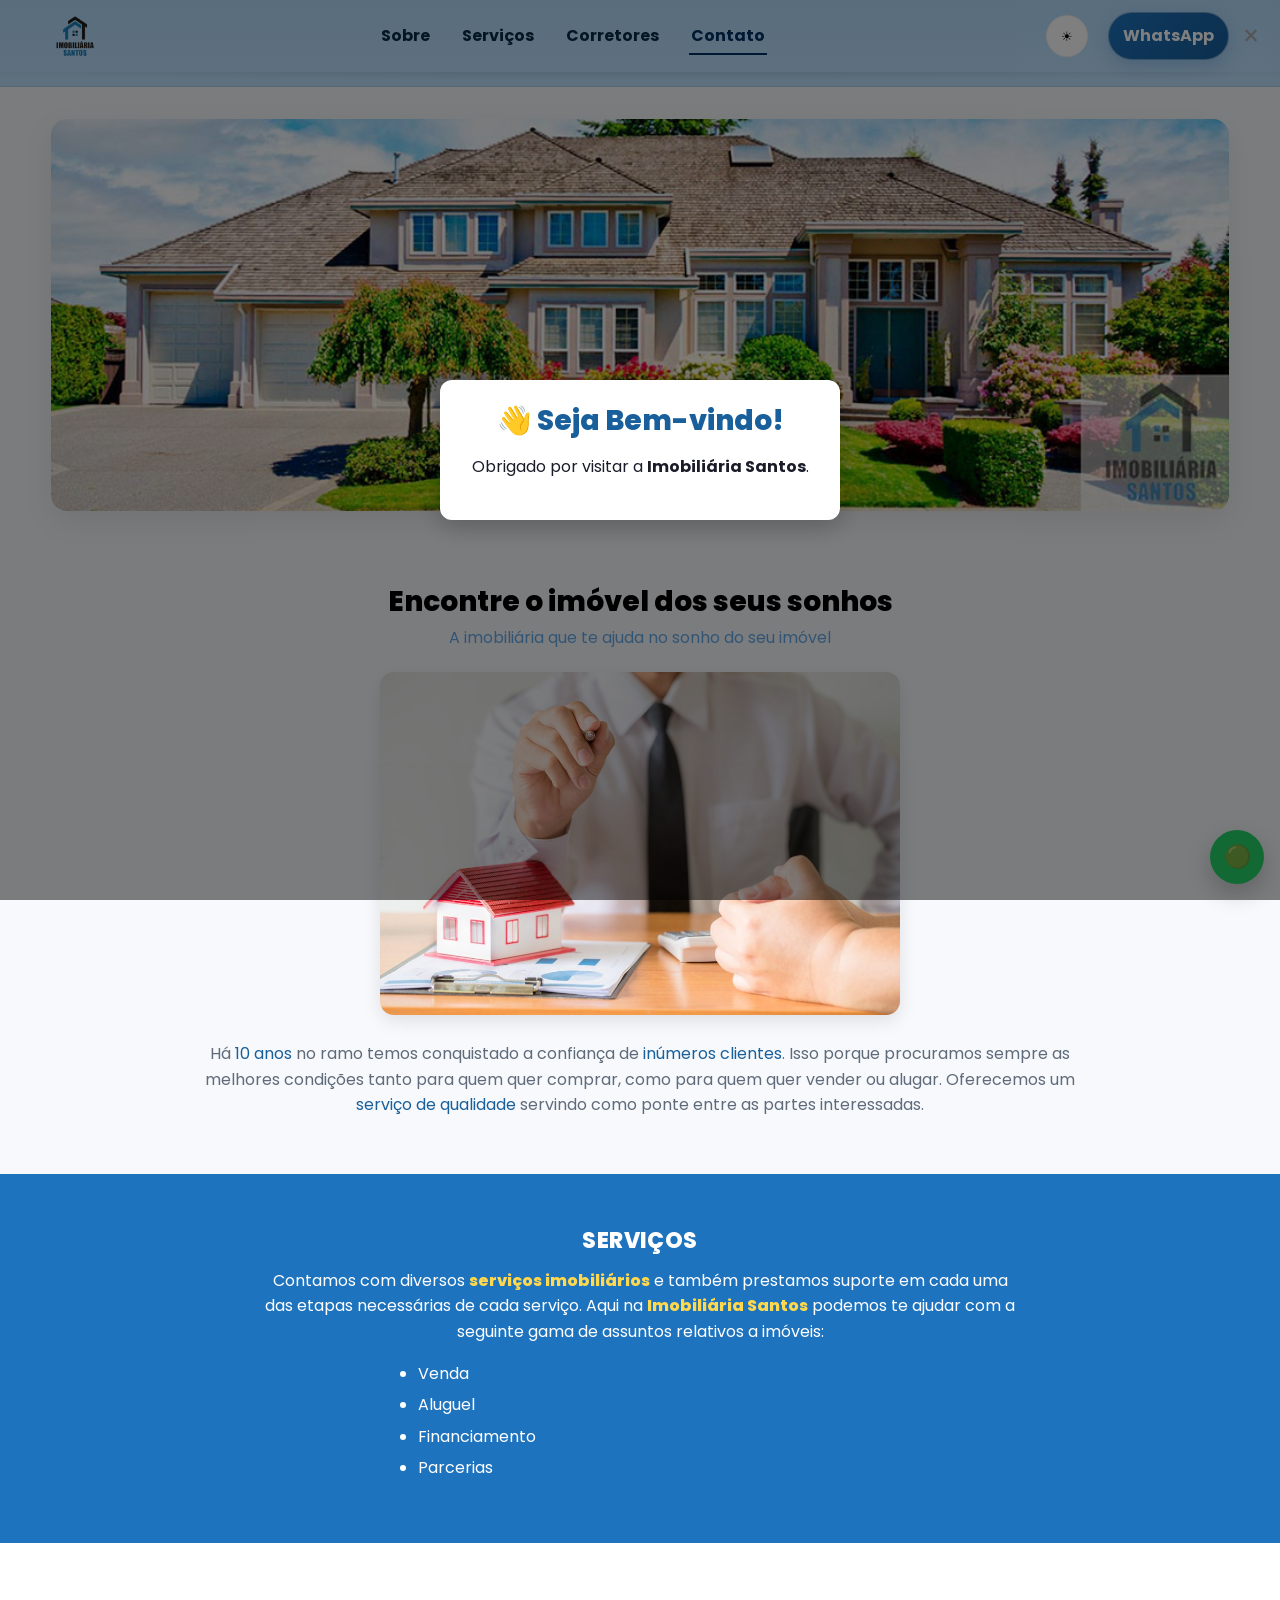
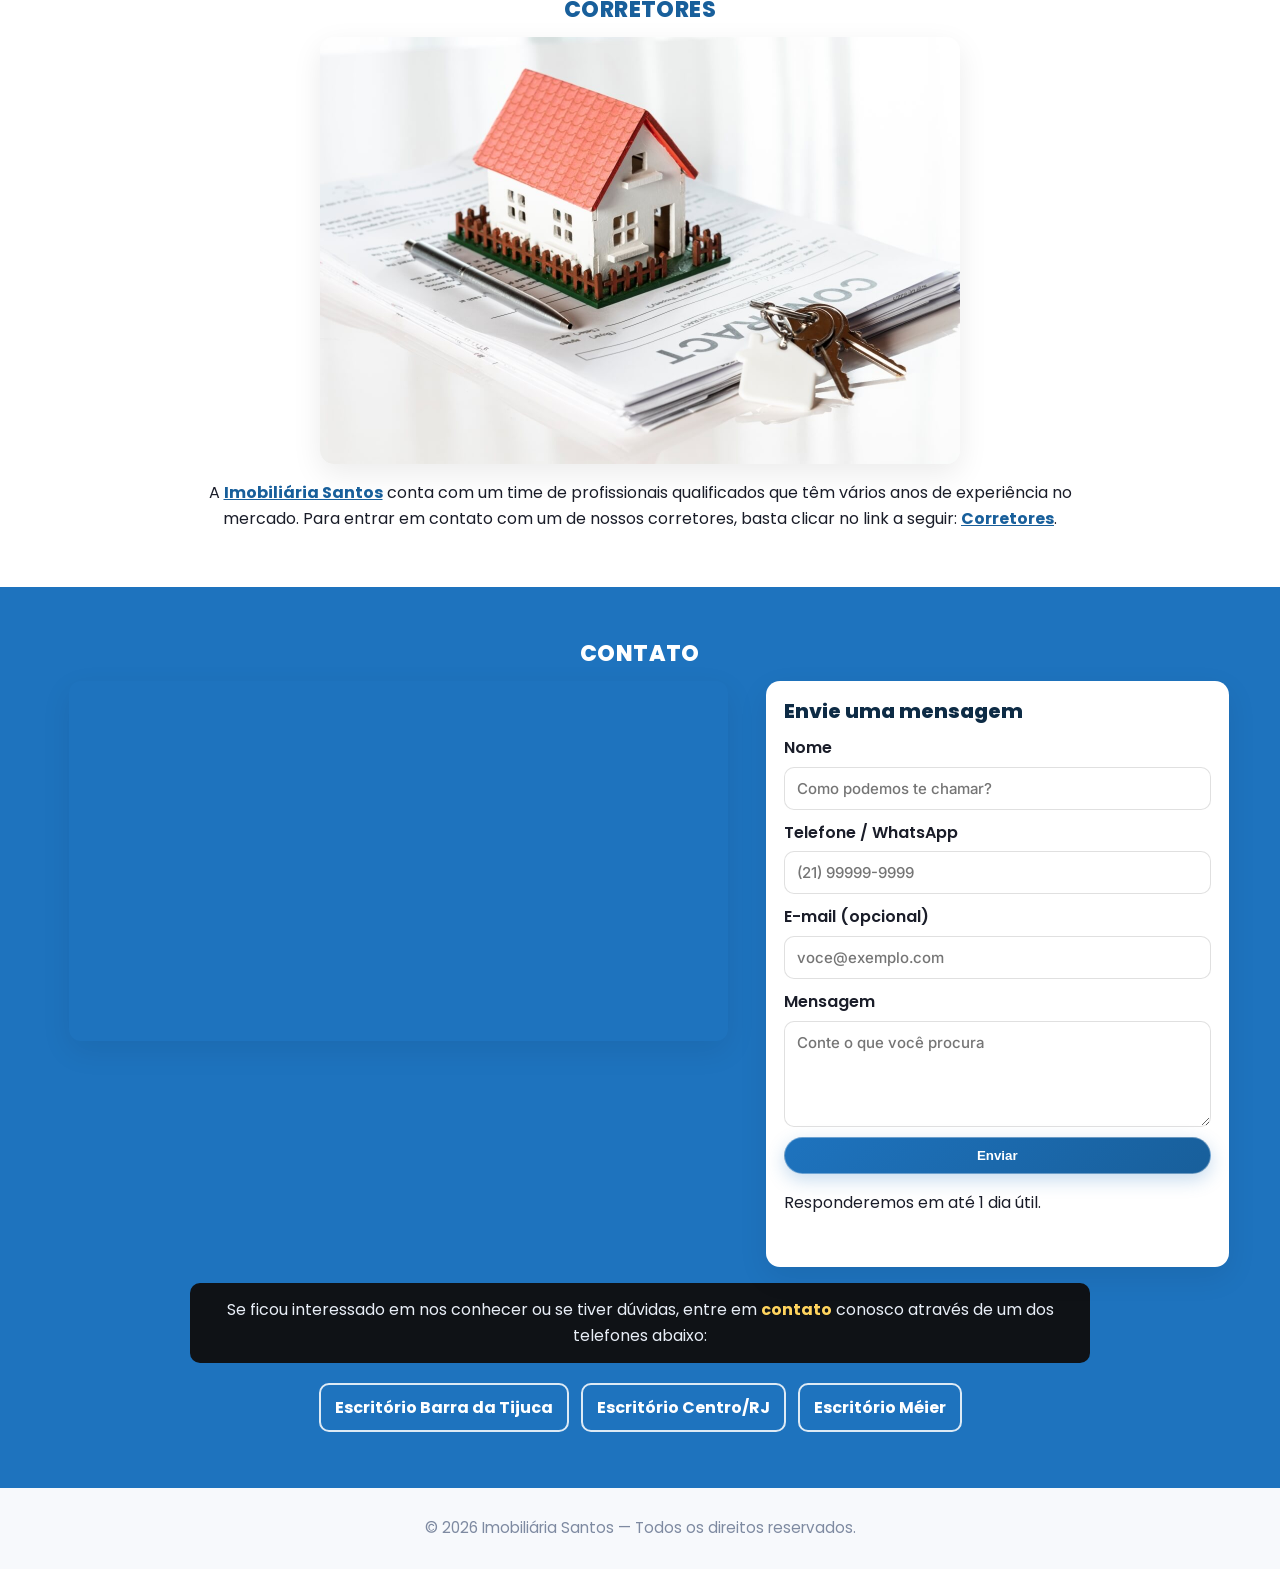
==== Imobiliaria Santos/index.html @ b7fee879 "Add files via upload" ====
<?php /* Forçar HTTPS (opcional). Comente se sua hospedagem não suportar.
if ((!isset($_SERVER['HTTPS']) || $_SERVER['HTTPS'] !== 'on') && $_SERVER['HTTP_HOST'] !== 'localhost') {
  header('Location: https://' . $_SERVER['HTTP_HOST'] . $_SERVER['REQUEST_URI']); exit;
} */
?>
<!DOCTYPE html>
<html lang="pt-BR">
<head>
  <meta charset="utf-8" />
  <meta name="viewport" content="width=device-width, initial-scale=1" />
  <title>Imobiliária Santos</title>
  <meta name="description" content="Imobiliária Santos — venda, aluguel e financiamento de imóveis." />
  <link rel="preconnect" href="https://fonts.gstatic.com" crossorigin>
  <link href="https://fonts.googleapis.com/css2?family=Inter:wght@400;500;600;700;800&family=Poppins:wght@600;700&display=swap" rel="stylesheet">
  <link rel="icon" type="image/png" href="./img/logo.png">
  <link rel="stylesheet" href="./css/style.css">
</head>
<body>

<!-- ===== Header Pro (sticky + glass + CTA + tema) ===== -->
<header id="primeira-sessao" class="site-header">
  <div class="container header-row">
    <a href="#" class="brand" aria-label="Imobiliária Santos - Início">
      <img src="./img/logo.png" alt="Logotipo Imobiliária Santos">
    </a>

    <button class="nav-toggle" aria-label="Abrir menu" aria-expanded="false">
      <span></span><span></span><span></span>
    </button>

    <nav class="main-nav" aria-label="Navegação principal">
      <ul>
        <li><a href="#sobre">Sobre</a></li>
        <li><a href="#servicos">Serviços</a></li>
        <li><a href="#corretores">Corretores</a></li>
        <li><a href="#contato">Contato</a></li>
      </ul>
    </nav>

    <div class="header-actions">
      <button class="theme-toggle" id="themeToggle" aria-label="Alternar tema">
        <span class="sun">☀</span><span class="moon">🌙</span>
      </button>
      <a class="btn-cta" href="https://wa.me/5521999999999?text=Olá!%20Tenho%20interesse%20em%20um%20imóvel." target="_blank" rel="noopener">WhatsApp</a>
    </div>
  </div>
  <div class="header-wave" aria-hidden="true"></div>
</header>

<main id="conteudo">
  <!-- Hero / Banner (com parallax leve) -->
  <section class="hero" aria-label="Destaque">
    <div class="container">
      <img class="cover parallax" src="./img/banner-1024x341.jpg" alt="Casa moderna com jardim, fachada ampla e garagem">
    </div>
  </section>

  <!-- Pop-up de boas-vindas -->
<div id="welcomeModal" class="modal">
  <div class="modal-content">
    <span id="closeModal" class="close">&times;</span>
    <h2>👋 Seja Bem-vindo!</h2>
    <p>Obrigado por visitar a <strong>Imobiliária Santos</strong>.</p>
  </div>
</div>

<script>
  // Mostra o modal ao carregar
  window.addEventListener("DOMContentLoaded", () => {
    document.getElementById("welcomeModal").style.display = "flex";
  });

  // Fecha o modal no X ou clique fora
  document.getElementById("closeModal").onclick = () => {
    document.getElementById("welcomeModal").style.display = "none";
  };
  window.onclick = (e) => {
    if (e.target.id === "welcomeModal") {
      document.getElementById("welcomeModal").style.display = "none";
    }
  };
</script>


  <!-- Sobre -->
  <section id="sobre" class="intro section reveal">
    <div class="container">
      <h2>Encontre o imóvel dos seus sonhos</h2>
      <p class="lead">A imobiliária que te ajuda no sonho do seu imóvel</p>

      <img class="thumb"
           src="./img/corretores.jpg"
           alt="Corretor com miniatura de casa e documentos"
           loading="lazy" decoding="async">

      <p class="copy">
        Há <a href="#sobre" title="Experiência de mercado">10 anos</a> no ramo temos conquistado a confiança de
        <a href="#sobre" title="Clientes satisfeitos">inúmeros clientes</a>. Isso porque procuramos sempre as melhores
        condições tanto para quem quer comprar, como para quem quer vender ou alugar. Oferecemos um
        <a href="#servicos" title="Serviços">serviço de qualidade</a> servindo como ponte entre as partes interessadas.
      </p>
    </div>
  </section>

  <!-- Serviços -->
  <section id="servicos" class="services section reveal">
    <div class="container">
      <h3>SERVIÇOS</h3>
      <p>
        Contamos com diversos <span class="hl">serviços imobiliários</span> e também prestamos
        suporte em cada uma das etapas necessárias de cada serviço. Aqui na
        <span class="hl-alt">Imobiliária Santos</span> podemos te ajudar com a seguinte gama de
        assuntos relativos a imóveis:
      </p>
      <ul class="bullet" role="list">
        <li>Venda</li>
        <li>Aluguel</li>
        <li>Financiamento</li>
        <li>Parcerias</li>
      </ul>
    </div>
  </section>

  <!-- Corretores -->
  <section id="corretores" class="agents section reveal">
    <div class="container">
      <h3>Corretores</h3>

      <figure class="photo-frame">
        <img class="photo"
             src="./img/imovel-assinatura-1280x854.jpg"
             alt="Miniatura de casa sobre contrato com chaves e caneta"
             width="1280" height="854" loading="lazy">
      </figure>

      <p>
        A <a href="#">Imobiliária Santos</a> conta com um time de profissionais qualificados que têm vários anos de
        experiência no mercado. Para entrar em contato com um de nossos corretores, basta clicar no link a seguir:
        <a href="#contato">Corretores</a>.
      </p>
    </div>
  </section>

  <!-- Contato -->
  <section id="contato" class="contact section reveal">
    <div class="container">
      <h3>Contato</h3>

      <div class="contact-grid">
        <iframe class="map" loading="lazy" referrerpolicy="no-referrer-when-downgrade"
          src="https://www.google.com/maps?q=Av.+Ayrton+Senna,+3000,+Barra+da+Tijuca,+Rio+de+Janeiro&output=embed"
          title="Mapa - Escritório Barra da Tijuca"></iframe>

        <!-- Formulário com envio assíncrono (PHP em contact.php) -->
        <form id="contactForm" class="card" novalidate>
          <h4>Envie uma mensagem</h4>

          <div class="field">
            <label for="nome">Nome</label>
            <input id="nome" name="nome" type="text" placeholder="Como podemos te chamar?" required>
          </div>

          <div class="field">
            <label for="telefone">Telefone / WhatsApp</label>
            <input id="telefone" name="telefone" type="tel" placeholder="(21) 99999-9999" required>
          </div>

          <div class="field">
            <label for="email">E-mail (opcional)</label>
            <input id="email" name="email" type="email" placeholder="voce@exemplo.com">
          </div>

          <div class="field">
            <label for="mensagem">Mensagem</label>
            <textarea id="mensagem" name="mensagem" rows="4" placeholder="Conte o que você procura" required></textarea>
          </div>

          <!-- Honeypot antispam (oculto via CSS .hp) -->
          <input type="text" name="website" id="website" class="hp" tabindex="-1" autocomplete="off">

          <button class="btn-cta btn-full" type="submit">Enviar</button>
          <p class="form-note">Responderemos em até 1 dia útil.</p>
          <div id="formAlert" class="alert" role="status" aria-live="polite"></div>
        </form>
      </div>

      <div class="callout">
        Se ficou interessado em nos conhecer ou se tiver dúvidas, entre em <b>contato</b> conosco através de um dos telefones abaixo:
      </div>

      <div class="btns" role="group" aria-label="Unidades">
        <a class="btn" href="#" title="Escritório Barra da Tijuca">Escritório Barra da Tijuca</a>
        <a class="btn" href="#" title="Escritório Centro/RJ">Escritório Centro/RJ</a>
        <a class="btn" href="#" title="Escritório Méier">Escritório Méier</a>
      </div>
    </div>
  </section>
</main>

<footer>
  © <span id="year"></span> Imobiliária Santos — Todos os direitos reservados.
</footer>

<!-- Botões flutuantes -->
<a href="https://wa.me/5521999999999?text=Olá!%20Vim%20pelo%20site." class="float-whats" target="_blank" rel="noopener" aria-label="Fale no WhatsApp">🟢</a>
<button id="backToTop" class="back-to-top" aria-label="Voltar ao topo">↑</button>

<script>
  // Ano no rodapé
  document.getElementById('year').textContent = new Date().getFullYear();

  // Sticky + sombra ao rolar + parallax leve
  const header = document.querySelector('.site-header');
  const parallax = document.querySelector('.parallax');
  const onScroll = () => {
    header.classList.toggle('scrolled', window.scrollY > 8);
    if (parallax) {
      const t = Math.min(20, window.scrollY / 15);
      parallax.style.transform = `translateY(${t}px)`;
    }
    document.getElementById('backToTop').classList.toggle('show', window.scrollY > 400);
  };
  onScroll();
  window.addEventListener('scroll', onScroll, { passive: true });

  // Menu ativo por seção
  const sections = ['sobre','servicos','corretores','contato'].map(id => document.getElementById(id));
  const navLinks = [...document.querySelectorAll('.main-nav a')];
  const io = new IntersectionObserver((entries) => {
    entries.forEach(e => {
      if (e.isIntersecting) {
        navLinks.forEach(a => {
          const isActive = a.getAttribute('href') === '#' + e.target.id;
          a.classList.toggle('active', isActive);
          if (isActive) a.setAttribute('aria-current', 'page'); else a.removeAttribute('aria-current');
        });
      }
    });
  }, { rootMargin: '-40% 0px -55% 0px', threshold: 0 });
  sections.forEach(s => io.observe(s));

  // Menu mobile
  const toggle = document.querySelector('.nav-toggle');
  if (toggle) {
    toggle.addEventListener('click', () => {
      const isOpen = document.documentElement.classList.toggle('nav-open');
      toggle.setAttribute('aria-expanded', String(isOpen));
    });
    navLinks.forEach(a => a.addEventListener('click', () => {
      document.documentElement.classList.remove('nav-open');
      toggle.setAttribute('aria-expanded','false');
    }));
  }

  // Reveal on scroll
  document.querySelectorAll('.reveal').forEach(el => {
    const ro = new IntersectionObserver(([entry], obs) => {
      if (entry.isIntersecting) { el.classList.add('revealed'); obs.unobserve(el); }
    }, {threshold: .12});
    ro.observe(el);
  });

  // Voltar ao topo
  document.getElementById('backToTop').addEventListener('click', () => window.scrollTo({top:0, behavior:'smooth'}));

  // Theme toggle (claro/escuro)
  const themeToggle = document.getElementById('themeToggle');
  const applyTheme = (t) => document.documentElement.setAttribute('data-theme', t);
  const savedTheme = localStorage.getItem('theme');
  applyTheme(savedTheme || 'light');
  themeToggle.addEventListener('click', () => {
    const t = (document.documentElement.getAttribute('data-theme') === 'dark') ? 'light' : 'dark';
    applyTheme(t); localStorage.setItem('theme', t);
  });

  // Formulário assíncrono (AJAX → contact.php)
  const form = document.getElementById('contactForm');
  const alertBox = document.getElementById('formAlert');
  form?.addEventListener('submit', async (e) => {
    e.preventDefault();
    alertBox.textContent = 'Enviando...';
    const data = new FormData(form);
    try {
      const res = await fetch('contact.php', { method:'POST', body:data });
      const msg = await res.text();
      alertBox.textContent = msg || 'Mensagem enviada com sucesso!';
      if (res.ok) form.reset();
    } catch(err) {
      alertBox.textContent = 'Não foi possível enviar agora. Tente novamente mais tarde.';
    }
  });
</script>

</body>
</html>
---- Imobiliaria Santos/css/style.css ----
/* =========================================================
   IMOBILIÁRIA SANTOS — CSS LIMPO
   - Paleta, tipografia, layout, componentes e responsivo
========================================================= */

/* ---------------------- */
/* Variáveis de tema      */
/* ---------------------- */
:root{
  /* Cores base */
  --sky-100: #bfe3ff;
  --blue-600: #1e73be;
  --blue-700: #185f9b;
  --text:     #1a1d29;
  --muted:    #5f6b7a;
  --white:    #fff;

  /* Header Pro */
  --brand: #1e73be;
  --brand-dark: #185f9b;
  --nav-h: 72px;
  --glass: rgba(191, 227, 255, .78);
  --glass-border: rgba(255,255,255,.55);

  /* Layout */
  --radius:   16px;
  --shadow:   0 10px 30px rgba(0,0,0,.08);
  --shadow-sm:0 6px 18px rgba(0,0,0,.10);
  --container:1200px;

  --space-1: 8px;
  --space-2: 12px;
  --space-3: 16px;
  --space-4: 20px;
  --space-5: 28px;
  --space-6: 40px;
  --space-7: 56px;
}

/* Tema escuro */
:root[data-theme="dark"]{
  --text:#e8ecf1; --muted:#a6b2c3; --white:#0f1216;
  --sky-100:#0f141c;
  --blue-600:#185f9b; --brand:#185f9b; --brand-dark:#0f497a;
  background:#0b0f14;
}

/* ---------------------- */
/* Reset & Base           */
/* ---------------------- */
*{ box-sizing:border-box; }
html,body{ height:100%; }
body{
  margin:0;
  font: 400 16px/1.6 Poppins, Inter, system-ui, -apple-system, Segoe UI, Roboto, Arial, sans-serif;
  color: var(--text);
  background: #f7f9fc;
}
:root[data-theme="dark"] body{ background:#0b0f14; color:var(--text); }

img{ max-width:100%; height:auto; display:block; }
a{ color: var(--blue-700); text-decoration: none; }
a:hover{ text-decoration: underline; }
a:focus-visible, button:focus-visible{
  outline: 2px solid #ffd84d; outline-offset: 2px;
}

.container{ width: min(var(--container), 92%); margin: 0 auto; }
.section{ padding: var(--space-7) 0; }
.section--tight{ padding: var(--space-6) 0 var(--space-5); }

h1,h2,h3{ margin:0 0 var(--space-3); color: var(--text); }
h2{ font: 800 28px/1.2 Poppins, Inter, sans-serif; text-align:center; }
h3{
  font: 800 22px/1 Poppins, Inter, sans-serif;
  text-transform: uppercase; letter-spacing: .4px;
  text-align:center; color: var(--white);
}

/* ---------------------- */
/* Header Pro (sticky + glass) */
/* ---------------------- */
.site-header{
  position: sticky; top: 0; z-index: 50;
  background:
    linear-gradient(180deg, rgba(30,115,190,.07) 0%, rgba(30,115,190,0) 100%),
    var(--sky-100);
  backdrop-filter: saturate(130%) blur(6px);
  -webkit-backdrop-filter: saturate(130%) blur(6px);
  border-bottom: 1px solid rgba(0,0,0,.06);
  transition: box-shadow .25s ease, background-color .25s ease;
}
.site-header.scrolled{
  box-shadow: 0 10px 30px rgba(0,0,0,.08);
  background: var(--glass);
  border-bottom-color: var(--glass-border);
}
.header-row{
  display: grid;
  grid-template-columns: auto 1fr auto;
  align-items: center;
  gap: 18px;
  min-height: var(--nav-h);
}
.site-header .brand{ display:flex; align-items:center; text-decoration:none; }
.site-header .brand img{ height: 48px; width:auto; display:block; }

.theme-toggle{
  width:42px; height:42px; border-radius:999px; border:1px solid rgba(0,0,0,.06);
  background:#fff; display:inline-flex; align-items:center; justify-content:center;
  cursor:pointer; margin-right:8px;
}
.theme-toggle .sun{ display:inline-block; }
.theme-toggle .moon{ display:none; }
:root[data-theme="dark"] .theme-toggle .sun{ display:none; }
:root[data-theme="dark"] .theme-toggle .moon{ display:inline-block; }

.header-actions{ display:flex; gap:12px; align-items:center; }
.btn-cta{
  display:inline-flex; align-items:center; justify-content:center;
  padding:10px 14px; border-radius:999px;
  font-weight:700; color:#fff; text-decoration:none;
  background: linear-gradient(135deg, var(--brand), var(--brand-dark));
  border: 1px solid rgba(255,255,255,.35);
  box-shadow: 0 6px 18px rgba(30,115,190,.25);
  transition: transform .18s ease, filter .18s ease;
}
.btn-cta:hover{ transform: translateY(-1px); filter: brightness(1.06); }
.btn-full{ width:100%; justify-content:center; }

.main-nav ul{
  list-style:none; margin:0; padding:0;
  display:flex; justify-content:center; gap: 28px;
}
.main-nav a{
  position:relative; display:inline-block; padding: 10px 2px;
  font-weight:700; color:#0d2b45; text-decoration:none; transition: color .2s ease;
}
.main-nav a::after{
  content:""; position:absolute; left:0; right:0; bottom:4px; height:2px;
  background: currentColor; transform: scaleX(0); transform-origin: left;
  transition: transform .22s ease;
}
.main-nav a:hover{ color:#003366; }
.main-nav a:hover::after{ transform: scaleX(1); }
.main-nav a.active,
.main-nav a[aria-current="page"]{ color:#003366; }
.main-nav a.active::after,
.main-nav a[aria-current="page"]::after{ transform: scaleX(1); }

.nav-toggle{
  display:none; width:40px; height:40px; border-radius:8px;
  border:1px solid rgba(0,0,0,.06); background:#fff;
  align-items:center; justify-content:center; gap:4px; flex-direction:column; cursor:pointer;
}
.nav-toggle span{ width:20px; height:2px; background:#0d2b45; border-radius:2px; transition: transform .2s ease, opacity .2s ease; }
.nav-open .nav-toggle span:nth-child(1){ transform: translateY(6px) rotate(45deg); }
.nav-open .nav-toggle span:nth-child(2){ opacity:0; }
.nav-open .nav-toggle span:nth-child(3){ transform: translateY(-6px) rotate(-45deg); }

.header-wave{
  height: 14px;
  background: radial-gradient(100% 120% at 50% -20%, rgba(0,0,0,.12) 0%, rgba(0,0,0,0) 70%);
}

/* ---------------------- */
/* Hero                   */
/* ---------------------- */
.hero{ padding: 32px 0 18px; }
.hero .cover{
  width: 100%; max-height: 420px; object-fit: cover;
  border-radius: var(--radius); box-shadow: var(--shadow);
  will-change: transform;
}

/* ---------------------- */
/* Intro / Sobre          */
/* ---------------------- */
.intro h2{
  font: 800 28px/1.2 Poppins, Inter, sans-serif;
  color: #000; text-align: center; margin-bottom: 6px;
}
.intro .lead{ text-align: center; color: #64a9e9; }
.intro .thumb{
  width: clamp(280px, 54%, 520px);
  margin: 22px auto 26px;
  border-radius: 14px; box-shadow: 0 6px 18px rgba(0,0,0,.10);
}
.intro p{
  width: min(900px, 92%);
  margin: 0 auto; text-align: center; color: var(--muted);
}

/* ---------------------- */
/* Serviços (faixa azul)  */
/* ---------------------- */
.services{ background: var(--blue-600); color: var(--white); }
.services .container{ text-align:center; }
.services p{ width: min(760px, 92%); margin: 0 auto var(--space-3); }
.services .hl,.services .hl-alt{ color:#ffd84d; font-weight:800; }
.services .bullet{
  width: min(480px, 92%); margin: var(--space-2) auto 0;
  text-align:left; padding-left: 18px;
}
.services .bullet li{ margin: 6px 0; }

/* ---------------------- */
/* Corretores (card branco) */
/* ---------------------- */
.agents{ background: var(--white); color: var(--text); }
.agents h3{ color: var(--blue-700); }
.agents .photo-frame{
  width: clamp(280px, 60vw, 640px);
  margin: 0 auto var(--space-3);
  border-radius: 14px; overflow:hidden; background:#fff; box-shadow: var(--shadow);
}
.agents .photo{ width:100%; height:auto; display:block; }
.agents p{ width:min(900px,92%); margin:0 auto; text-align:center; }
.agents a{ color: var(--blue-700); font-weight:700; text-decoration:underline; }

/* ---------------------- */
/* Contato                */
/* ---------------------- */
.contact{ background: var(--blue-600); color: var(--white); }
.contact h3{ color: var(--white); }
.contact .contact-grid{
  display:grid; grid-template-columns: 1.2fr .8fr; gap:20px; align-items:start;
}
.map{
  width: min(900px, 95%); height: 360px; border: 0; display:block; margin: 0 auto;
  border-radius: 12px; box-shadow: var(--shadow);
}
.card{
  background:#fff; color:#1a1d29; border-radius: 14px; box-shadow: var(--shadow); padding: 18px;
}
.card h4{ margin:0 0 12px; font:800 20px/1.2 Poppins, Inter, sans-serif; color:#0d2b45; }
.field{ display:flex; flex-direction:column; gap:6px; margin-bottom: 10px; }
.field label{ font-weight:600; }
.field input,.field textarea{
  width:100%; border:1px solid rgba(0,0,0,.12); border-radius:10px; padding:10px 12px;
  font:500 15px/1.4 Inter, system-ui; background:#fff; color:#1a1d29;
}
.field input:focus,.field textarea:focus{ outline:2px solid #b8d8ff; border-color:#1e73be; }
.hp{ position:absolute; left:-10000px; width:1px; height:1px; opacity:0; pointer-events:none; }
.alert{ margin-top:8px; font-size:.95rem; color:#0f497a; min-height:1.2em; }

.callout{
  width: min(900px, 95%); margin: var(--space-3) auto var(--space-4);
  background:#0f1216; color:#e8eef7; padding:14px 16px; border-radius:10px; text-align:center;
}
.callout b{ color:#ffd45e; }

/* Botões “Unidades” */
.btns{ display:flex; gap:12px; justify-content:center; flex-wrap:wrap; width:min(900px,95%); margin:0 auto; }
.btn{
  appearance:none; border: 2px solid rgba(255,255,255,.85); background: transparent; color:#fff;
  padding:10px 14px; border-radius:10px; font-weight:700; cursor:pointer; text-decoration:none;
  transition: transform .12s ease, background .12s ease, border-color .12s ease;
}
.btn:hover{ transform: translateY(-2px); background: rgba(255,255,255,.10); border-color:#fff; }

/* ---------------------- */
/* Reveal on scroll       */
/* ---------------------- */
.reveal{ opacity:0; transform: translateY(18px); transition: opacity .5s ease, transform .5s ease; }
.revealed{ opacity:1; transform: none; }

/* ---------------------- */
/* Flutuantes & Rodapé    */
/* ---------------------- */
.float-whats{
  position:fixed; right:16px; bottom:16px; width:54px; height:54px;
  display:flex; align-items:center; justify-content:center; text-decoration:none;
  font-size:22px; border-radius:999px; background:#25d366; color:#fff;
  box-shadow: 0 10px 24px rgba(0,0,0,.2); transition: transform .15s ease;
}
.float-whats:hover{ transform: translateY(-2px); }
.back-to-top{
  position:fixed; right:16px; bottom:86px; width:44px; height:44px; border-radius:999px;
  border:none; background:#1e293b; color:#fff; font-size:18px; cursor:pointer;
  box-shadow: 0 10px 24px rgba(0,0,0,.2); opacity:0; pointer-events:none;
  transition: opacity .2s ease, transform .15s ease;
}
.back-to-top.show{ opacity:1; pointer-events:auto; }
.back-to-top:hover{ transform: translateY(-2px); }

footer{ padding: 28px 0; color: #7e8aa1; text-align: center; font-size: .95rem; }

/* ---------------------- */
/* Tema escuro — extras   */
/* ---------------------- */
:root[data-theme="dark"] .services,
:root[data-theme="dark"] .contact{ color:#e8ecf1; }
:root[data-theme="dark"] .main-nav a{ color:#dbe7ff; }
:root[data-theme="dark"] .btn{ border-color:rgba(255,255,255,.35); }

/* ---------------------- */
/* Responsivo             */
/* ---------------------- */
@media (max-width: 980px){
  .header-row{ grid-template-columns: auto auto auto; }
  .main-nav{ position:absolute; inset: calc(var(--nav-h)) 0 auto 0; }
  .main-nav ul{
    flex-direction:column; gap:0; background:#ffffff;
    border-bottom:1px solid rgba(0,0,0,.06); box-shadow:0 14px 24px rgba(0,0,0,.08);
    border-radius:0 0 16px 16px; overflow:hidden;
    transform: translateY(-10px); opacity:0; pointer-events:none; transition: transform .2s ease, opacity .2s ease;
  }
  .main-nav li + li{ border-top: 1px solid rgba(0,0,0,.06); }
  .main-nav a{ padding: 14px 20px; display:block; }
  .nav-toggle{ display:flex; }
  .header-actions{ display:none; } /* limpa o topo no mobile */
  .nav-open .main-nav ul{ transform: translateY(0); opacity:1; pointer-events:auto; }

  .contact .contact-grid{ grid-template-columns: 1fr; }
  .map{ margin-bottom:8px; width:100%; }
}

@media (max-width: 768px){
  .hero{ padding: 22px 0 10px; }
  .section{ padding: 44px 0; }
  h2{ font-size:24px; }
}

@media (max-width: 480px){
  .intro .thumb{ width: 90%; }
  .services .bullet{ width: 100%; }
  .agents .photo-frame{ width: 90%; }
  .contact .callout{ width: 100%; }
}
/* ===== Modal de boas-vindas ===== */
.modal {
  display: none;
  position: fixed;
  z-index: 1000;
  left: 0; top: 0;
  width: 100%; height: 100%;
  background: rgba(0,0,0,0.5);
  justify-content: center; 
  align-items: center;
  animation: fadeIn 0.3s ease;
}

.modal-content {
  background: #fff;
  padding: 24px;
  border-radius: 12px;
  text-align: center;
  max-width: 400px;
  width: 90%;
  box-shadow: 0 8px 25px rgba(0,0,0,0.2);
  animation: scaleUp 0.3s ease;
}

.modal-content h2 {
  margin: 0 0 10px;
  color: var(--blue-700);
}

.close {
  position: absolute;
  right: 20px; top: 15px;
  font-size: 28px;
  cursor: pointer;
  color: #555;
}

.close:hover {
  color: #000;
}

/* Animações */
@keyframes fadeIn { from {opacity:0;} to {opacity:1;} }
@keyframes scaleUp { from {transform: scale(0.8);} to {transform: scale(1);} }
.modal.show {
  display: flex;
}
.modal.show .modal-content {
  animation: scaleUp 0.3s ease;
}
.modal.show .modal-content h2 {
  animation: fadeIn 0.3s ease;
}
.modal.show .close {
  animation: fadeIn 0.3s ease;
}
.modal.show .modal-content p {
  animation: fadeIn 0.3s ease;
}
</style>
/* ===== Fim do Modal de boas-vindas ===== */
/* ===== Botão de rolagem para o topo ===== */
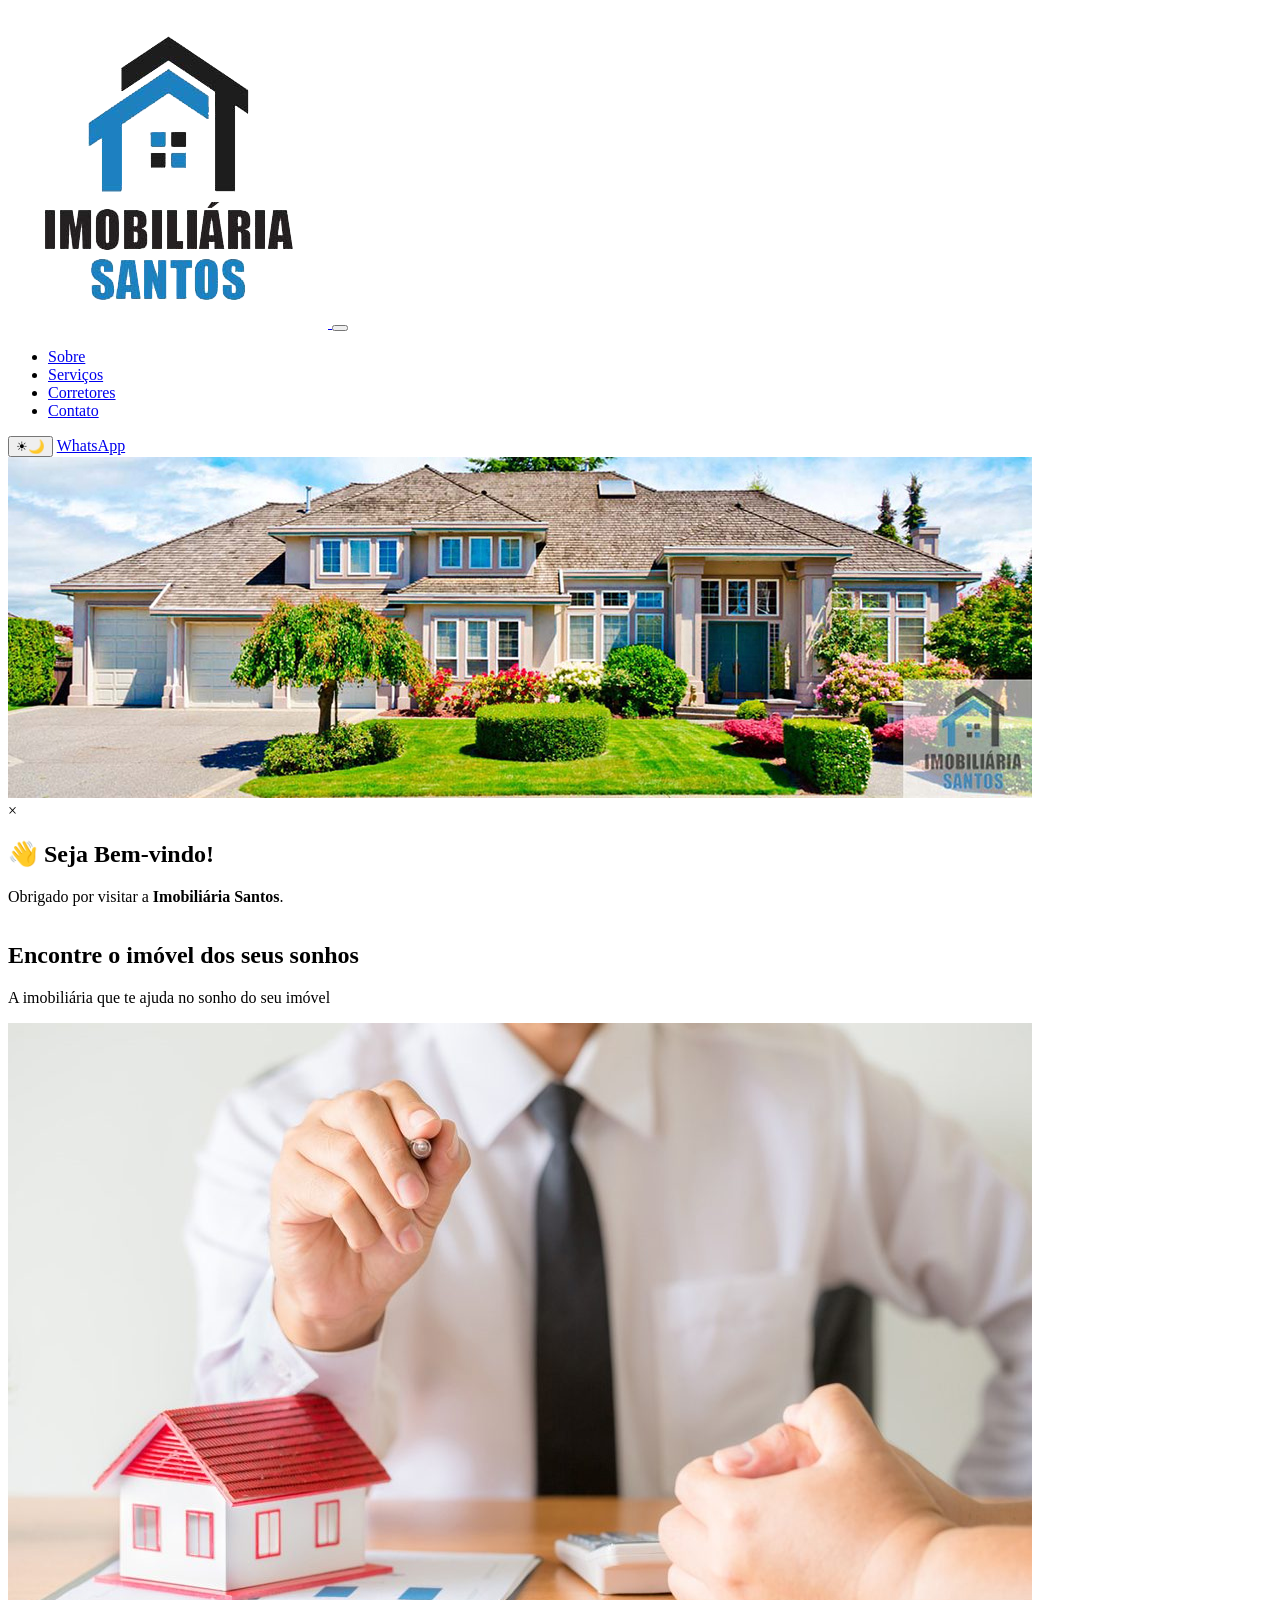
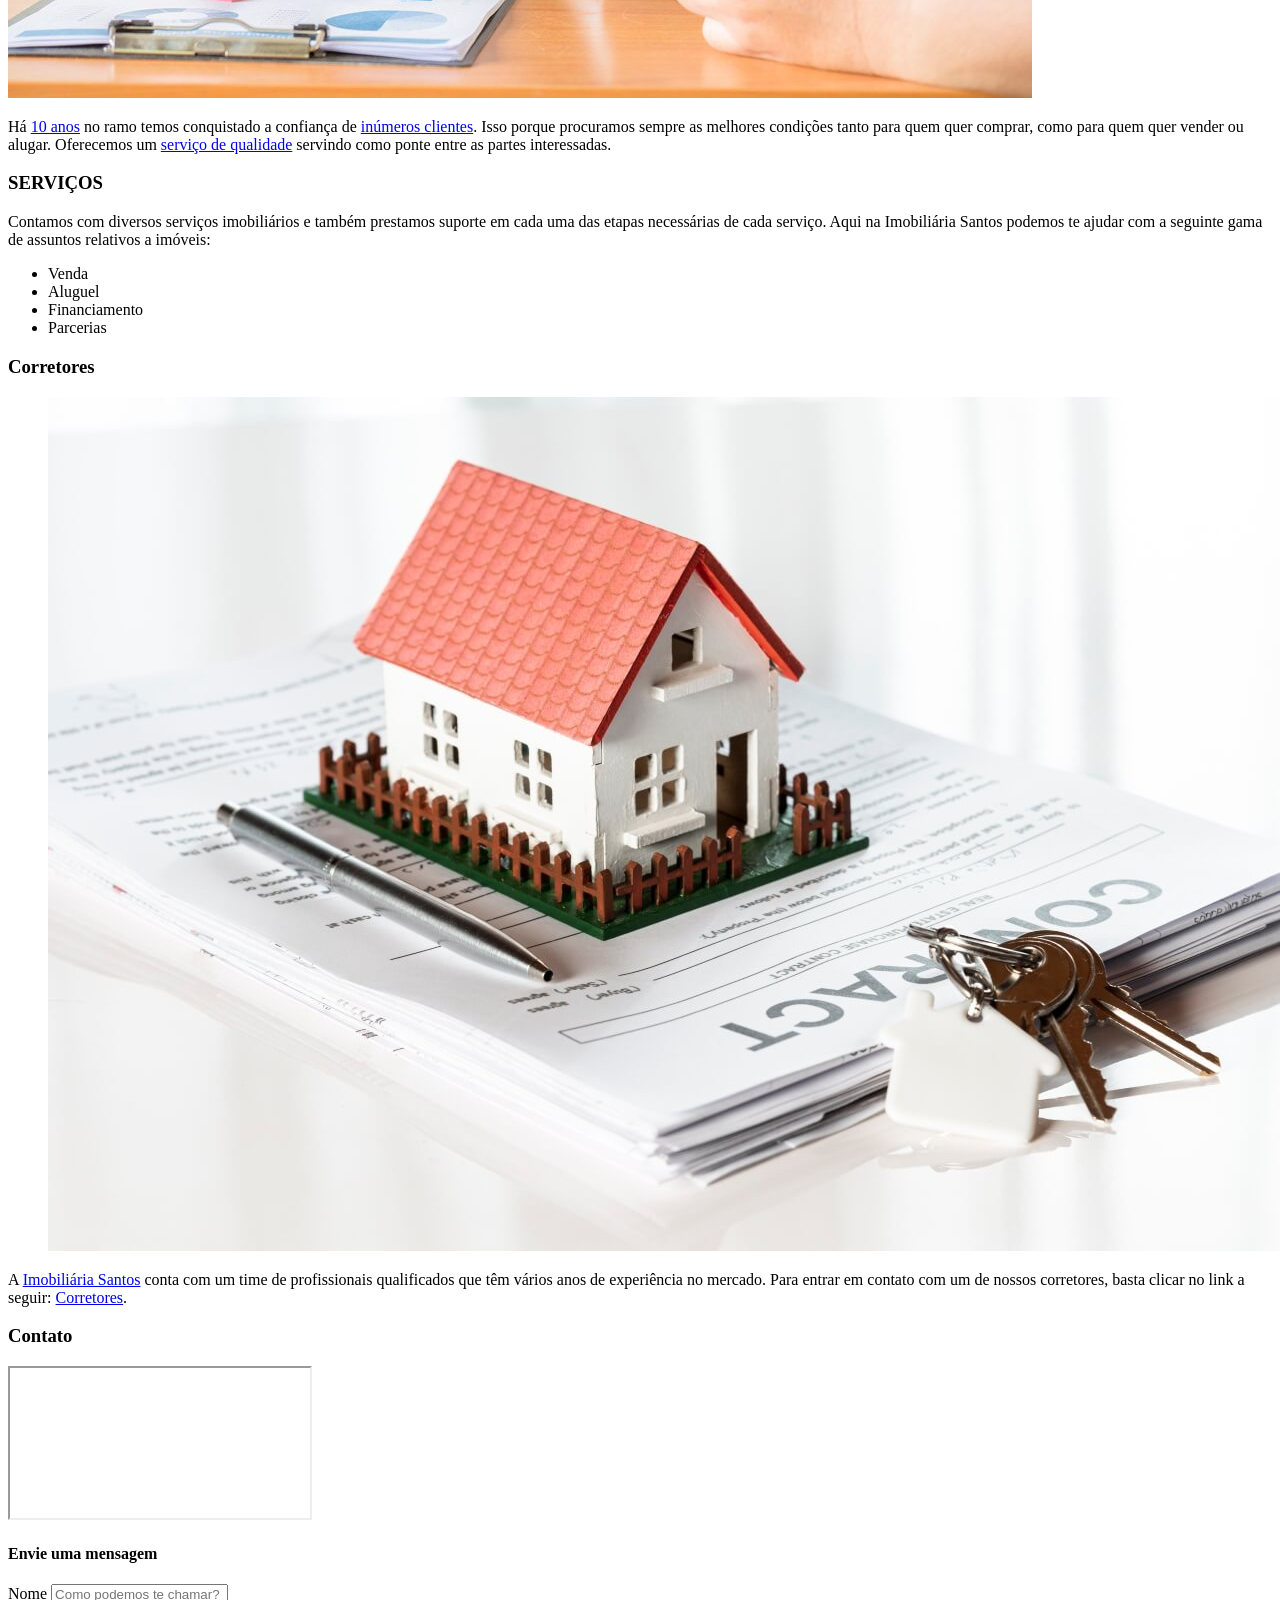
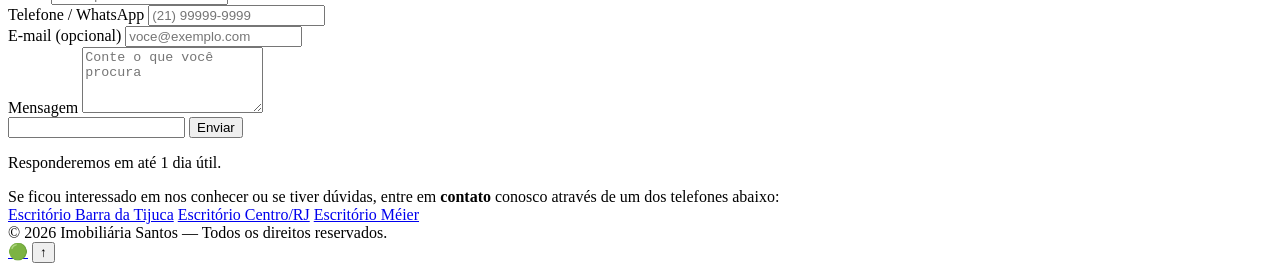
==== commit e64a577e: "Update index.html" ====
--- a/Imobiliaria Santos/index.html
+++ b/Imobiliaria Santos/index.html
@@ -13,7 +13,7 @@
   <link rel="preconnect" href="https://fonts.gstatic.com" crossorigin>
   <link href="https://fonts.googleapis.com/css2?family=Inter:wght@400;500;600;700;800&family=Poppins:wght@600;700&display=swap" rel="stylesheet">
   <link rel="icon" type="image/png" href="./img/logo.png">
-  <link rel="stylesheet" href="./css/style.css">
+  <link rel="stylesheet" href="./style.css">
 </head>
 <body>
 
@@ -292,4 +292,4 @@
 </script>
 
 </body>
-</html>+</html>
